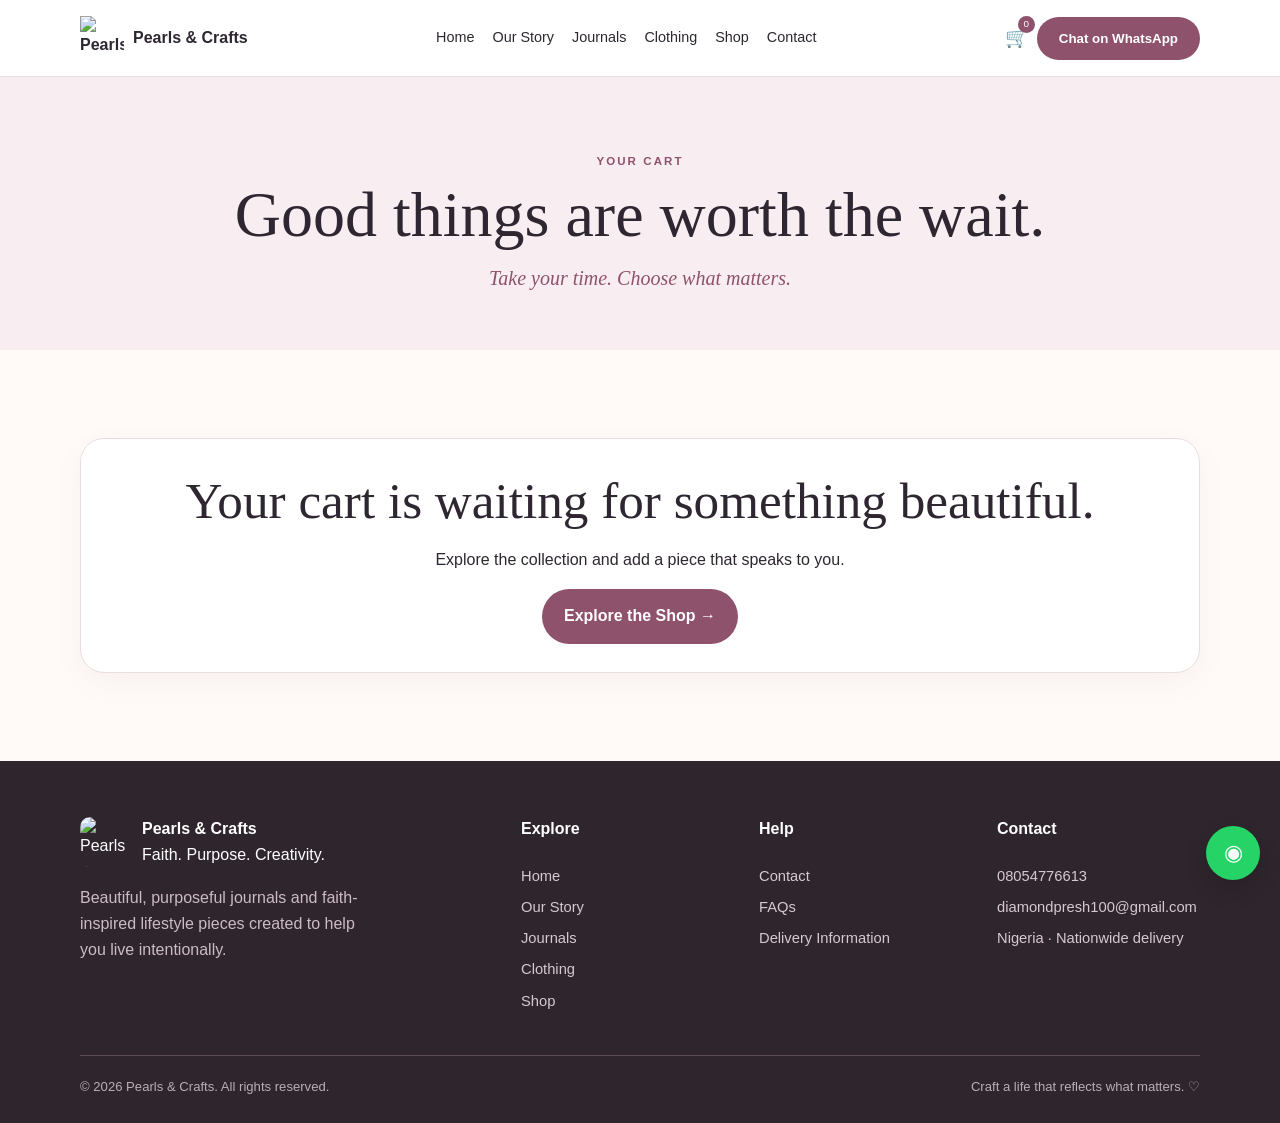
==== cart.html @ 6f150cbe "Add cart page" ====
<!doctype html><html lang="en"><head><meta charset="utf-8"><meta name="viewport" content="width=device-width,initial-scale=1"><title>Your Cart — Pearls & Crafts</title><link rel="stylesheet" href="styles.css"></head><body><div id="header"></div><main><section class="page-hero"><div class="container"><div class="eyebrow">YOUR CART</div><h1>Good things are worth the wait.</h1><div class="script">Take your time. Choose what matters.</div></div></section><section class="section"><div class="container" id="cart-root"></div></section></main><div id="footer"></div><script src="app.js"></script><script>Promise.all([fetch('header.html').then(r=>r.text()),fetch('footer.html').then(r=>r.text())]).then(([h,f])=>{header.innerHTML=h;footer.innerHTML=f;updateCartBadge();renderCart()})</script></body></html>
---- styles.css ----
:root{--pink:#c9829d;--pink-dark:#8f526c;--soft:#f8eef2;--cream:#fffaf8;--ink:#2e2630;--muted:#746873;--line:#eadde2}*{box-sizing:border-box}body{margin:0;font-family:Inter,Arial,sans-serif;color:var(--ink);background:var(--cream);line-height:1.65}a{text-decoration:none;color:inherit}img{max-width:100%;display:block}.container{width:min(1120px,92%);margin:auto}.section{padding:88px 0}.section-soft{background:var(--soft)}.center{text-align:center}.eyebrow{font-size:.72rem;letter-spacing:.18em;font-weight:800;color:var(--pink-dark);margin-bottom:10px}.script{font-family:Georgia,serif;font-style:italic;color:var(--pink-dark);font-size:1.25rem}.hero{padding:55px 0 80px;background:linear-gradient(135deg,#fffaf8,#f8eef2)}.hero-grid{display:grid;grid-template-columns:1.05fr .95fr;gap:60px;align-items:center}.hero h1{font-family:Georgia,serif;font-size:clamp(3rem,6vw,5.6rem);line-height:1.02;margin:12px 0 18px;font-weight:500}.hero p{max-width:580px;color:var(--muted);font-size:1.05rem}.hero-actions{display:flex;gap:12px;flex-wrap:wrap;margin-top:28px}.hero-photo{aspect-ratio:4/5;border-radius:28px;overflow:hidden;box-shadow:0 24px 60px #6b3d4a20}.hero-photo img{width:100%;height:100%;object-fit:cover}.btn{display:inline-flex;align-items:center;justify-content:center;padding:13px 21px;border-radius:999px;font-weight:800;border:1px solid transparent;cursor:pointer}.btn-primary{background:var(--pink-dark);color:#fff}.btn-ghost{background:transparent;border-color:var(--line)}.section-head{display:flex;justify-content:space-between;gap:20px;align-items:end;margin-bottom:34px}.section h2{font-family:Georgia,serif;font-size:clamp(2rem,4vw,3.4rem);font-weight:500;line-height:1.15;margin:5px 0}.text-link{font-weight:800;color:var(--pink-dark)}.value-grid{display:grid;grid-template-columns:repeat(3,1fr);gap:18px}.story-card,.contact-card,.summary{background:#fff;border:1px solid var(--line);border-radius:24px;padding:28px;box-shadow:0 10px 30px #6b3d4a0d}.collection-grid{display:grid;grid-template-columns:repeat(2,1fr);gap:18px}.collection-card{min-height:250px;border-radius:26px;padding:32px;display:flex;flex-direction:column;justify-content:end;background:#fff;border:1px solid var(--line);transition:.25s}.collection-card:hover{transform:translateY(-4px);box-shadow:0 18px 40px #6b3d4a14}.collection-card span{font-family:Georgia,serif;font-size:2rem}.collection-card small{color:var(--muted);margin-top:6px}.founder{display:grid;grid-template-columns:1fr 380px;gap:55px;align-items:center}.founder img{border-radius:28px;aspect-ratio:4/5;object-fit:cover}.page-hero{padding:75px 0 55px;text-align:center;background:var(--soft)}.page-hero h1{font-family:Georgia,serif;font-size:clamp(2.7rem,5vw,4.5rem);line-height:1.05;font-weight:500;margin:8px auto 14px}.page-hero p{max-width:650px;margin:auto;color:var(--muted)}.product-grid{display:grid;grid-template-columns:repeat(3,1fr);gap:20px}.product-card{background:#fff;border:1px solid var(--line);border-radius:22px;overflow:hidden}.product-media{height:310px;background:var(--soft);display:flex;align-items:center;justify-content:center}.mock{width:42%;height:70%;border-radius:8px;background:#fff;border:1px solid #dccbd2;box-shadow:0 16px 30px #6b3d4a18;display:flex;align-items:center;justify-content:center;text-align:center;padding:10px;font-family:Georgia,serif}.shirt{width:48%;height:58%;background:#e8d8df;clip-path:polygon(20% 0,35% 8%,65% 8%,80% 0,100% 20%,82% 35%,75% 25%,75% 100%,25% 100%,25% 25%,18% 35%,0 20%);display:flex;align-items:center;justify-content:center;font-weight:900;font-size:.75rem}.product-info{padding:18px}.price{font-weight:900;color:var(--pink-dark)}.shop-toolbar{display:flex;justify-content:space-between;align-items:center;margin-bottom:25px;gap:15px}.filters{display:flex;gap:8px;flex-wrap:wrap}.filter{border:1px solid var(--line);background:#fff;padding:9px 15px;border-radius:999px;cursor:pointer}.filter.active{background:var(--pink-dark);color:#fff}.contact-info{display:grid;grid-template-columns:repeat(3,1fr);gap:15px;margin-bottom:24px}.contact-mini{background:#fff;border:1px solid var(--line);border-radius:20px;padding:22px}.contact-mini strong{display:block}.contact-mini a{color:var(--pink-dark);font-weight:800}.contact-grid{display:grid;grid-template-columns:1.2fr .8fr;gap:22px}.form-grid{display:grid;grid-template-columns:1fr 1fr;gap:15px}.field{display:flex;flex-direction:column;font-weight:800;font-size:.85rem;gap:7px}.field.full{grid-column:1/-1}.field input,.field textarea,.shop-toolbar select{border:1px solid var(--line);border-radius:14px;padding:12px;background:#fff;font:inherit}.field textarea{min-height:130px;resize:vertical}.cart-layout{display:grid;grid-template-columns:1.2fr .8fr;gap:22px}.cart-item{display:grid;grid-template-columns:70px 1fr auto auto;gap:15px;align-items:center;padding:14px 0;border-bottom:1px solid var(--line)}.cart-thumb{width:70px;height:75px;background:var(--soft);display:flex;align-items:center;justify-content:center;border-radius:12px}.qty{display:flex;align-items:center;gap:8px}.qty button{border:1px solid var(--line);background:#fff;border-radius:8px;width:30px;height:30px}.summary{position:sticky;top:20px;height:max-content}.summary-row{display:flex;justify-content:space-between;padding:10px 0}.summary-total{font-size:1.2rem;border-top:1px solid var(--line);margin-top:10px}.story-long{display:grid;grid-template-columns:330px 1fr;gap:60px}.story-long>img{width:100%;position:sticky;top:30px;border-radius:26px}.story-block{margin-bottom:55px}.meaning{display:grid;grid-template-columns:1fr 1fr;gap:15px}.quote{padding:24px;border-left:3px solid var(--pink);background:var(--soft);font-family:Georgia,serif;font-size:1.2rem}.product-detail{display:grid;grid-template-columns:1fr 1fr;gap:60px;align-items:start}.product-large{min-height:560px;background:var(--soft);border-radius:28px;display:flex;align-items:center;justify-content:center}.product-copy h2{font-family:Georgia,serif;font-size:3rem;font-weight:500}.size-row{display:flex;gap:8px;flex-wrap:wrap;margin:15px 0}.size{border:1px solid var(--line);background:#fff;padding:9px 14px;border-radius:10px;cursor:pointer}.size.active{background:var(--pink-dark);color:#fff}.footer-logo{display:flex;gap:12px;align-items:center}.footer-logo img{width:50px;height:50px;object-fit:contain;border-radius:10px}.floating-wa{position:fixed;right:20px;bottom:20px;width:54px;height:54px;border-radius:50%;background:#25d366;color:#fff;display:grid;place-items:center;font-size:1.4rem;box-shadow:0 10px 25px #0002;z-index:20}footer{background:#2f252d;color:#fff;padding:55px 0 25px}.footer-grid{display:grid;grid-template-columns:2fr 1fr 1fr 1fr;gap:35px}.footer-grid h4{margin-top:0}.footer-grid a,.footer-grid span{display:block;color:#d7c8cf;margin:7px 0;font-size:.92rem}.footer-bottom{border-top:1px solid #5a4b54;margin-top:35px;padding-top:20px;color:#bbaeb5;display:flex;justify-content:space-between;gap:20px;font-size:.82rem}.nav{display:flex;align-items:center;justify-content:space-between;min-height:76px}.brand{display:flex;align-items:center;gap:9px;font-weight:900}.brand img{width:44px;height:44px;object-fit:contain}.navlinks{display:flex;gap:18px;font-size:.9rem}.nav-actions{display:flex;align-items:center;gap:8px}.iconbtn,.mobile-toggle{border:0;background:transparent;font-size:1.2rem;cursor:pointer;position:relative}.badge{position:absolute;top:-6px;right:-6px;background:var(--pink-dark);color:#fff;border-radius:50%;font-size:.62rem;min-width:17px;height:17px;display:grid;place-items:center}.mobile-toggle{display:none}header{background:#fff;border-bottom:1px solid var(--line);position:sticky;top:0;z-index:15}.toast{position:fixed;left:50%;bottom:25px;transform:translateX(-50%);background:#2f252d;color:#fff;padding:12px 18px;border-radius:999px;opacity:0;pointer-events:none;transition:.25s}.toast.show{opacity:1}@media(max-width:850px){.hero-grid,.founder,.story-long,.product-detail,.cart-layout,.contact-grid{grid-template-columns:1fr}.value-grid,.product-grid,.contact-info{grid-template-columns:1fr 1fr}.collection-grid,.footer-grid{grid-template-columns:1fr}.story-long>img{position:static;max-width:330px}.navlinks{display:none}.navlinks.open{display:flex;position:absolute;left:0;right:0;top:76px;background:#fff;padding:20px;flex-direction:column;border-bottom:1px solid var(--line)}.mobile-toggle{display:block}.nav-actions .btn{display:none}}@media(max-width:560px){.section{padding:60px 0}.value-grid,.product-grid,.contact-info,.form-grid{grid-template-columns:1fr}.field.full{grid-column:auto}.hero h1{font-size:3rem}.section-head{align-items:start;flex-direction:column}.footer-bottom{flex-direction:column}.cart-item{grid-template-columns:55px 1fr auto}.cart-item>.iconbtn{grid-column:3}.product-large{min-height:420px}}
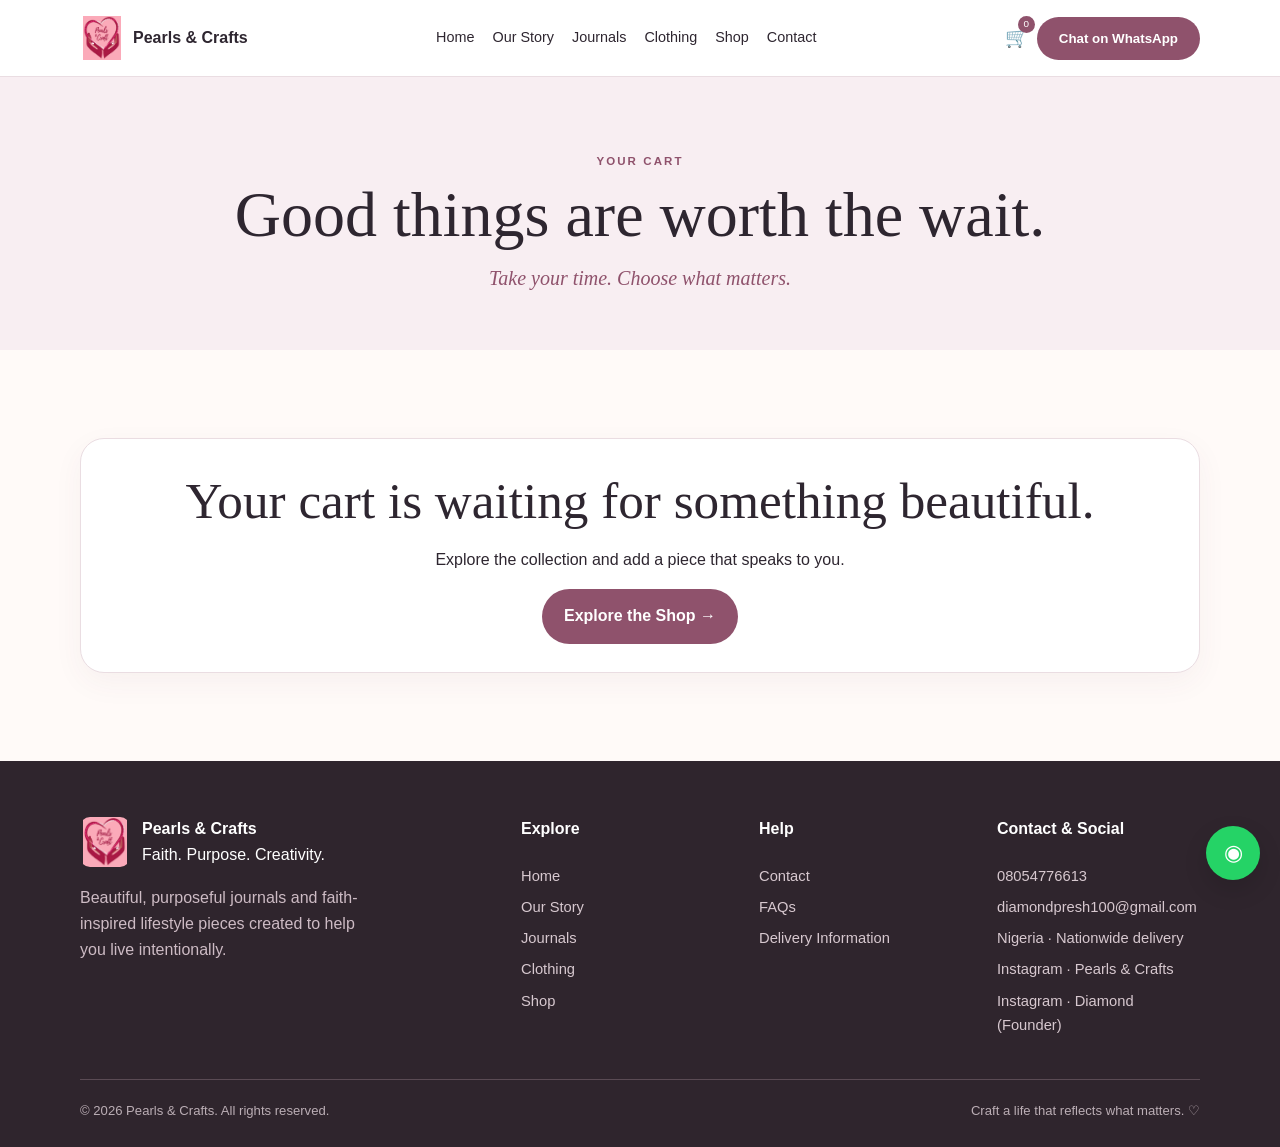
==== commit 094b98be: "Fix favicon on Cart page" ====
--- a/cart.html
+++ b/cart.html
@@ -1 +1 @@
-<!doctype html><html lang="en"><head><meta charset="utf-8"><meta name="viewport" content="width=device-width,initial-scale=1"><title>Your Cart — Pearls & Crafts</title><link rel="stylesheet" href="styles.css"></head><body><div id="header"></div><main><section class="page-hero"><div class="container"><div class="eyebrow">YOUR CART</div><h1>Good things are worth the wait.</h1><div class="script">Take your time. Choose what matters.</div></div></section><section class="section"><div class="container" id="cart-root"></div></section></main><div id="footer"></div><script src="app.js"></script><script>Promise.all([fetch('header.html').then(r=>r.text()),fetch('footer.html').then(r=>r.text())]).then(([h,f])=>{header.innerHTML=h;footer.innerHTML=f;updateCartBadge();renderCart()})</script></body></html>+<!doctype html><html lang="en"><head><meta charset="utf-8"><meta name="viewport" content="width=device-width,initial-scale=1"><link rel="icon" type="image/jpeg" href="assets/Logo.jpg?v=2"><title>Your Cart — Pearls & Crafts</title><link rel="stylesheet" href="styles.css"></head><body><div id="header"></div><main><section class="page-hero"><div class="container"><div class="eyebrow">YOUR CART</div><h1>Good things are worth the wait.</h1><div class="script">Take your time. Choose what matters.</div></div></section><section class="section"><div class="container" id="cart-root"></div></section></main><div id="footer"></div><script src="app.js"></script><script>Promise.all([fetch('header.html').then(r=>r.text()),fetch('footer.html').then(r=>r.text())]).then(([h,f])=>{header.innerHTML=h;footer.innerHTML=f;updateCartBadge();renderCart()})</script></body></html>
--- a/styles.css
+++ b/styles.css
@@ -1 +1 @@
-:root{--pink:#c9829d;--pink-dark:#8f526c;--soft:#f8eef2;--cream:#fffaf8;--ink:#2e2630;--muted:#746873;--line:#eadde2}*{box-sizing:border-box}body{margin:0;font-family:Inter,Arial,sans-serif;color:var(--ink);background:var(--cream);line-height:1.65}a{text-decoration:none;color:inherit}img{max-width:100%;display:block}.container{width:min(1120px,92%);margin:auto}.section{padding:88px 0}.section-soft{background:var(--soft)}.center{text-align:center}.eyebrow{font-size:.72rem;letter-spacing:.18em;font-weight:800;color:var(--pink-dark);margin-bottom:10px}.script{font-family:Georgia,serif;font-style:italic;color:var(--pink-dark);font-size:1.25rem}.hero{padding:55px 0 80px;background:linear-gradient(135deg,#fffaf8,#f8eef2)}.hero-grid{display:grid;grid-template-columns:1.05fr .95fr;gap:60px;align-items:center}.hero h1{font-family:Georgia,serif;font-size:clamp(3rem,6vw,5.6rem);line-height:1.02;margin:12px 0 18px;font-weight:500}.hero p{max-width:580px;color:var(--muted);font-size:1.05rem}.hero-actions{display:flex;gap:12px;flex-wrap:wrap;margin-top:28px}.hero-photo{aspect-ratio:4/5;border-radius:28px;overflow:hidden;box-shadow:0 24px 60px #6b3d4a20}.hero-photo img{width:100%;height:100%;object-fit:cover}.btn{display:inline-flex;align-items:center;justify-content:center;padding:13px 21px;border-radius:999px;font-weight:800;border:1px solid transparent;cursor:pointer}.btn-primary{background:var(--pink-dark);color:#fff}.btn-ghost{background:transparent;border-color:var(--line)}.section-head{display:flex;justify-content:space-between;gap:20px;align-items:end;margin-bottom:34px}.section h2{font-family:Georgia,serif;font-size:clamp(2rem,4vw,3.4rem);font-weight:500;line-height:1.15;margin:5px 0}.text-link{font-weight:800;color:var(--pink-dark)}.value-grid{display:grid;grid-template-columns:repeat(3,1fr);gap:18px}.story-card,.contact-card,.summary{background:#fff;border:1px solid var(--line);border-radius:24px;padding:28px;box-shadow:0 10px 30px #6b3d4a0d}.collection-grid{display:grid;grid-template-columns:repeat(2,1fr);gap:18px}.collection-card{min-height:250px;border-radius:26px;padding:32px;display:flex;flex-direction:column;justify-content:end;background:#fff;border:1px solid var(--line);transition:.25s}.collection-card:hover{transform:translateY(-4px);box-shadow:0 18px 40px #6b3d4a14}.collection-card span{font-family:Georgia,serif;font-size:2rem}.collection-card small{color:var(--muted);margin-top:6px}.founder{display:grid;grid-template-columns:1fr 380px;gap:55px;align-items:center}.founder img{border-radius:28px;aspect-ratio:4/5;object-fit:cover}.page-hero{padding:75px 0 55px;text-align:center;background:var(--soft)}.page-hero h1{font-family:Georgia,serif;font-size:clamp(2.7rem,5vw,4.5rem);line-height:1.05;font-weight:500;margin:8px auto 14px}.page-hero p{max-width:650px;margin:auto;color:var(--muted)}.product-grid{display:grid;grid-template-columns:repeat(3,1fr);gap:20px}.product-card{background:#fff;border:1px solid var(--line);border-radius:22px;overflow:hidden}.product-media{height:310px;background:var(--soft);display:flex;align-items:center;justify-content:center}.mock{width:42%;height:70%;border-radius:8px;background:#fff;border:1px solid #dccbd2;box-shadow:0 16px 30px #6b3d4a18;display:flex;align-items:center;justify-content:center;text-align:center;padding:10px;font-family:Georgia,serif}.shirt{width:48%;height:58%;background:#e8d8df;clip-path:polygon(20% 0,35% 8%,65% 8%,80% 0,100% 20%,82% 35%,75% 25%,75% 100%,25% 100%,25% 25%,18% 35%,0 20%);display:flex;align-items:center;justify-content:center;font-weight:900;font-size:.75rem}.product-info{padding:18px}.price{font-weight:900;color:var(--pink-dark)}.shop-toolbar{display:flex;justify-content:space-between;align-items:center;margin-bottom:25px;gap:15px}.filters{display:flex;gap:8px;flex-wrap:wrap}.filter{border:1px solid var(--line);background:#fff;padding:9px 15px;border-radius:999px;cursor:pointer}.filter.active{background:var(--pink-dark);color:#fff}.contact-info{display:grid;grid-template-columns:repeat(3,1fr);gap:15px;margin-bottom:24px}.contact-mini{background:#fff;border:1px solid var(--line);border-radius:20px;padding:22px}.contact-mini strong{display:block}.contact-mini a{color:var(--pink-dark);font-weight:800}.contact-grid{display:grid;grid-template-columns:1.2fr .8fr;gap:22px}.form-grid{display:grid;grid-template-columns:1fr 1fr;gap:15px}.field{display:flex;flex-direction:column;font-weight:800;font-size:.85rem;gap:7px}.field.full{grid-column:1/-1}.field input,.field textarea,.shop-toolbar select{border:1px solid var(--line);border-radius:14px;padding:12px;background:#fff;font:inherit}.field textarea{min-height:130px;resize:vertical}.cart-layout{display:grid;grid-template-columns:1.2fr .8fr;gap:22px}.cart-item{display:grid;grid-template-columns:70px 1fr auto auto;gap:15px;align-items:center;padding:14px 0;border-bottom:1px solid var(--line)}.cart-thumb{width:70px;height:75px;background:var(--soft);display:flex;align-items:center;justify-content:center;border-radius:12px}.qty{display:flex;align-items:center;gap:8px}.qty button{border:1px solid var(--line);background:#fff;border-radius:8px;width:30px;height:30px}.summary{position:sticky;top:20px;height:max-content}.summary-row{display:flex;justify-content:space-between;padding:10px 0}.summary-total{font-size:1.2rem;border-top:1px solid var(--line);margin-top:10px}.story-long{display:grid;grid-template-columns:330px 1fr;gap:60px}.story-long>img{width:100%;position:sticky;top:30px;border-radius:26px}.story-block{margin-bottom:55px}.meaning{display:grid;grid-template-columns:1fr 1fr;gap:15px}.quote{padding:24px;border-left:3px solid var(--pink);background:var(--soft);font-family:Georgia,serif;font-size:1.2rem}.product-detail{display:grid;grid-template-columns:1fr 1fr;gap:60px;align-items:start}.product-large{min-height:560px;background:var(--soft);border-radius:28px;display:flex;align-items:center;justify-content:center}.product-copy h2{font-family:Georgia,serif;font-size:3rem;font-weight:500}.size-row{display:flex;gap:8px;flex-wrap:wrap;margin:15px 0}.size{border:1px solid var(--line);background:#fff;padding:9px 14px;border-radius:10px;cursor:pointer}.size.active{background:var(--pink-dark);color:#fff}.footer-logo{display:flex;gap:12px;align-items:center}.footer-logo img{width:50px;height:50px;object-fit:contain;border-radius:10px}.floating-wa{position:fixed;right:20px;bottom:20px;width:54px;height:54px;border-radius:50%;background:#25d366;color:#fff;display:grid;place-items:center;font-size:1.4rem;box-shadow:0 10px 25px #0002;z-index:20}footer{background:#2f252d;color:#fff;padding:55px 0 25px}.footer-grid{display:grid;grid-template-columns:2fr 1fr 1fr 1fr;gap:35px}.footer-grid h4{margin-top:0}.footer-grid a,.footer-grid span{display:block;color:#d7c8cf;margin:7px 0;font-size:.92rem}.footer-bottom{border-top:1px solid #5a4b54;margin-top:35px;padding-top:20px;color:#bbaeb5;display:flex;justify-content:space-between;gap:20px;font-size:.82rem}.nav{display:flex;align-items:center;justify-content:space-between;min-height:76px}.brand{display:flex;align-items:center;gap:9px;font-weight:900}.brand img{width:44px;height:44px;object-fit:contain}.navlinks{display:flex;gap:18px;font-size:.9rem}.nav-actions{display:flex;align-items:center;gap:8px}.iconbtn,.mobile-toggle{border:0;background:transparent;font-size:1.2rem;cursor:pointer;position:relative}.badge{position:absolute;top:-6px;right:-6px;background:var(--pink-dark);color:#fff;border-radius:50%;font-size:.62rem;min-width:17px;height:17px;display:grid;place-items:center}.mobile-toggle{display:none}header{background:#fff;border-bottom:1px solid var(--line);position:sticky;top:0;z-index:15}.toast{position:fixed;left:50%;bottom:25px;transform:translateX(-50%);background:#2f252d;color:#fff;padding:12px 18px;border-radius:999px;opacity:0;pointer-events:none;transition:.25s}.toast.show{opacity:1}@media(max-width:850px){.hero-grid,.founder,.story-long,.product-detail,.cart-layout,.contact-grid{grid-template-columns:1fr}.value-grid,.product-grid,.contact-info{grid-template-columns:1fr 1fr}.collection-grid,.footer-grid{grid-template-columns:1fr}.story-long>img{position:static;max-width:330px}.navlinks{display:none}.navlinks.open{display:flex;position:absolute;left:0;right:0;top:76px;background:#fff;padding:20px;flex-direction:column;border-bottom:1px solid var(--line)}.mobile-toggle{display:block}.nav-actions .btn{display:none}}@media(max-width:560px){.section{padding:60px 0}.value-grid,.product-grid,.contact-info,.form-grid{grid-template-columns:1fr}.field.full{grid-column:auto}.hero h1{font-size:3rem}.section-head{align-items:start;flex-direction:column}.footer-bottom{flex-direction:column}.cart-item{grid-template-columns:55px 1fr auto}.cart-item>.iconbtn{grid-column:3}.product-large{min-height:420px}}+:root{--pink:#c9829d;--pink-dark:#8f526c;--soft:#f8eef2;--cream:#fffaf8;--ink:#2e2630;--muted:#746873;--line:#eadde2}*{box-sizing:border-box}body{margin:0;font-family:Inter,Arial,sans-serif;color:var(--ink);background:var(--cream);line-height:1.65}a{text-decoration:none;color:inherit}img{max-width:100%;display:block}.container{width:min(1120px,92%);margin:auto}.section{padding:88px 0}.section-soft{background:var(--soft)}.center{text-align:center}.eyebrow{font-size:.72rem;letter-spacing:.18em;font-weight:800;color:var(--pink-dark);margin-bottom:10px}.script{font-family:Georgia,serif;font-style:italic;color:var(--pink-dark);font-size:1.25rem}.hero{padding:55px 0 80px;background:linear-gradient(135deg,#fffaf8,#f8eef2)}.hero-grid{display:grid;grid-template-columns:1.05fr .95fr;gap:60px;align-items:center}.hero h1{font-family:Georgia,serif;font-size:clamp(3rem,6vw,5.6rem);line-height:1.02;margin:12px 0 18px;font-weight:500}.hero p{max-width:580px;color:var(--muted);font-size:1.05rem}.hero-actions{display:flex;gap:12px;flex-wrap:wrap;margin-top:28px}.hero-photo{aspect-ratio:4/5;border-radius:28px;overflow:hidden;box-shadow:0 24px 60px #6b3d4a20}.hero-photo img{width:100%;height:100%;object-fit:cover}.btn{display:inline-flex;align-items:center;justify-content:center;padding:13px 21px;border-radius:999px;font-weight:800;border:1px solid transparent;cursor:pointer}.btn-primary{background:var(--pink-dark);color:#fff}.btn-ghost{background:transparent;border-color:var(--line)}.section-head{display:flex;justify-content:space-between;gap:20px;align-items:end;margin-bottom:34px}.section h2{font-family:Georgia,serif;font-size:clamp(2rem,4vw,3.4rem);font-weight:500;line-height:1.15;margin:5px 0}.text-link{font-weight:800;color:var(--pink-dark)}.value-grid{display:grid;grid-template-columns:repeat(3,1fr);gap:18px}.story-card,.contact-card,.summary{background:#fff;border:1px solid var(--line);border-radius:24px;padding:28px;box-shadow:0 10px 30px #6b3d4a0d}.collection-grid{display:grid;grid-template-columns:repeat(2,1fr);gap:18px}.collection-card{min-height:250px;border-radius:26px;padding:32px;display:flex;flex-direction:column;justify-content:end;background:#fff;border:1px solid var(--line);transition:.25s}.collection-card:hover{transform:translateY(-4px);box-shadow:0 18px 40px #6b3d4a14}.collection-card span{font-family:Georgia,serif;font-size:2rem}.collection-card small{color:var(--muted);margin-top:6px}.founder{display:grid;grid-template-columns:1fr 380px;gap:55px;align-items:center}.founder img{border-radius:28px;aspect-ratio:4/5;object-fit:cover}.page-hero{padding:75px 0 55px;text-align:center;background:var(--soft)}.page-hero h1{font-family:Georgia,serif;font-size:clamp(2.7rem,5vw,4.5rem);line-height:1.05;font-weight:500;margin:8px auto 14px}.page-hero p{max-width:650px;margin:auto;color:var(--muted)}.product-grid{display:grid;grid-template-columns:repeat(3,1fr);gap:20px}.product-card{background:#fff;border:1px solid var(--line);border-radius:22px;overflow:hidden}.product-media{height:310px;background:var(--soft);display:flex;align-items:center;justify-content:center}.mock{width:42%;height:70%;border-radius:8px;background:#fff;border:1px solid #dccbd2;box-shadow:0 16px 30px #6b3d4a18;display:flex;align-items:center;justify-content:center;text-align:center;padding:10px;font-family:Georgia,serif}.shirt{width:48%;height:58%;background:#e8d8df;clip-path:polygon(20% 0,35% 8%,65% 8%,80% 0,100% 20%,82% 35%,75% 25%,75% 100%,25% 100%,25% 25%,18% 35%,0 20%);display:flex;align-items:center;justify-content:center;font-weight:900;font-size:.75rem}.product-info{padding:18px}.price{font-weight:900;color:var(--pink-dark)}.shop-toolbar{display:flex;justify-content:space-between;align-items:center;margin-bottom:25px;gap:15px}.filters{display:flex;gap:8px;flex-wrap:wrap}.filter{border:1px solid var(--line);background:#fff;padding:9px 15px;border-radius:999px;cursor:pointer}.filter.active{background:var(--pink-dark);color:#fff}.contact-info{display:grid;grid-template-columns:repeat(3,1fr);gap:15px;margin-bottom:24px}.contact-mini{background:#fff;border:1px solid var(--line);border-radius:20px;padding:22px}.contact-mini strong{display:block}.contact-mini a{color:var(--pink-dark);font-weight:800}.contact-grid{display:grid;grid-template-columns:1.2fr .8fr;gap:22px}.form-grid{display:grid;grid-template-columns:1fr 1fr;gap:15px}.field{display:flex;flex-direction:column;font-weight:800;font-size:.85rem;gap:7px}.field.full{grid-column:1/-1}.field input,.field textarea,.shop-toolbar select{border:1px solid var(--line);border-radius:14px;padding:12px;background:#fff;font:inherit}.field textarea{min-height:130px;resize:vertical}.cart-layout{display:grid;grid-template-columns:1.2fr .8fr;gap:22px}.cart-item{display:grid;grid-template-columns:70px 1fr auto auto;gap:15px;align-items:center;padding:14px 0;border-bottom:1px solid var(--line)}.cart-thumb{width:70px;height:75px;background:var(--soft);display:flex;align-items:center;justify-content:center;border-radius:12px}.qty{display:flex;align-items:center;gap:8px}.qty button{border:1px solid var(--line);background:#fff;border-radius:8px;width:30px;height:30px}.summary{position:sticky;top:20px;height:max-content}.summary-row{display:flex;justify-content:space-between;padding:10px 0}.summary-total{font-size:1.2rem;border-top:1px solid var(--line);margin-top:10px}.story-long{display:grid;grid-template-columns:330px 1fr;gap:60px}.story-long>img{width:100%;position:sticky;top:30px;border-radius:26px}.story-block{margin-bottom:55px}.meaning{display:grid;grid-template-columns:1fr 1fr;gap:15px}.quote{padding:24px;border-left:3px solid var(--pink);background:var(--soft);font-family:Georgia,serif;font-size:1.2rem}.product-detail{display:grid;grid-template-columns:1fr 1fr;gap:60px;align-items:start}.product-large{min-height:560px;background:var(--soft);border-radius:28px;display:flex;align-items:center;justify-content:center}.product-copy h2{font-family:Georgia,serif;font-size:3rem;font-weight:500}.size-row{display:flex;gap:8px;flex-wrap:wrap;margin:15px 0}.size{border:1px solid var(--line);background:#fff;padding:9px 14px;border-radius:10px;cursor:pointer}.size.active{background:var(--pink-dark);color:#fff}.footer-logo{display:flex;gap:12px;align-items:center}.footer-logo img{width:50px;height:50px;object-fit:contain;border-radius:10px}.floating-wa{position:fixed;right:20px;bottom:20px;width:54px;height:54px;border-radius:50%;background:#25d366;color:#fff;display:grid;place-items:center;font-size:1.4rem;box-shadow:0 10px 25px #0002;z-index:20}footer{background:#2f252d;color:#fff;padding:55px 0 25px}.footer-grid{display:grid;grid-template-columns:2fr 1fr 1fr 1fr;gap:35px}.footer-grid h4{margin-top:0}.footer-grid a,.footer-grid span{display:block;color:#d7c8cf;margin:7px 0;font-size:.92rem}.footer-bottom{border-top:1px solid #5a4b54;margin-top:35px;padding-top:20px;color:#bbaeb5;display:flex;justify-content:space-between;gap:20px;font-size:.82rem}.nav{display:flex;align-items:center;justify-content:space-between;min-height:76px}.brand{display:flex;align-items:center;gap:9px;font-weight:900}.brand img{width:44px;height:44px;object-fit:contain}.navlinks{display:flex;gap:18px;font-size:.9rem}.nav-actions{display:flex;align-items:center;gap:8px}.iconbtn,.mobile-toggle{border:0;background:transparent;font-size:1.2rem;cursor:pointer;position:relative}.badge{position:absolute;top:-6px;right:-6px;background:var(--pink-dark);color:#fff;border-radius:50%;font-size:.62rem;min-width:17px;height:17px;display:grid;place-items:center}.mobile-toggle{display:none}header{background:#fff;border-bottom:1px solid var(--line);position:sticky;top:0;z-index:15}.toast{position:fixed;left:50%;bottom:25px;transform:translateX(-50%);background:#2f252d;color:#fff;padding:12px 18px;border-radius:999px;opacity:0;pointer-events:none;transition:.25s}.toast.show{opacity:1}@media(max-width:850px){.hero-grid,.founder,.story-long,.product-detail,.cart-layout,.contact-grid{grid-template-columns:1fr}.value-grid,.product-grid,.contact-info{grid-template-columns:1fr 1fr}.collection-grid,.footer-grid{grid-template-columns:1fr}.story-long>img{position:static;max-width:330px}.navlinks{display:none}.navlinks.open{display:flex;position:absolute;left:0;right:0;top:76px;background:#fff;padding:20px;flex-direction:column;border-bottom:1px solid var(--line)}.mobile-toggle{display:block}.nav-actions .btn{display:inline-flex;padding:10px 13px;font-size:.78rem;white-space:nowrap}.nav-actions .btn.btn-primary{flex-shrink:0}}@media(max-width:560px){.section{padding:60px 0}.value-grid,.product-grid,.contact-info,.form-grid{grid-template-columns:1fr}.field.full{grid-column:auto}.hero h1{font-size:3rem}.section-head{align-items:start;flex-direction:column}.footer-bottom{flex-direction:column}.cart-item{grid-template-columns:55px 1fr auto}.cart-item>.iconbtn{grid-column:3}.product-large{min-height:420px}.brand span{display:none}.brand img{width:40px;height:40px}.nav-actions .btn{width:42px;height:42px;padding:0;font-size:0;border-radius:50%;flex-shrink:0}.nav-actions .btn::before{content:'💬';font-size:1.15rem}.nav{min-height:68px}.navlinks.open{top:68px}}
